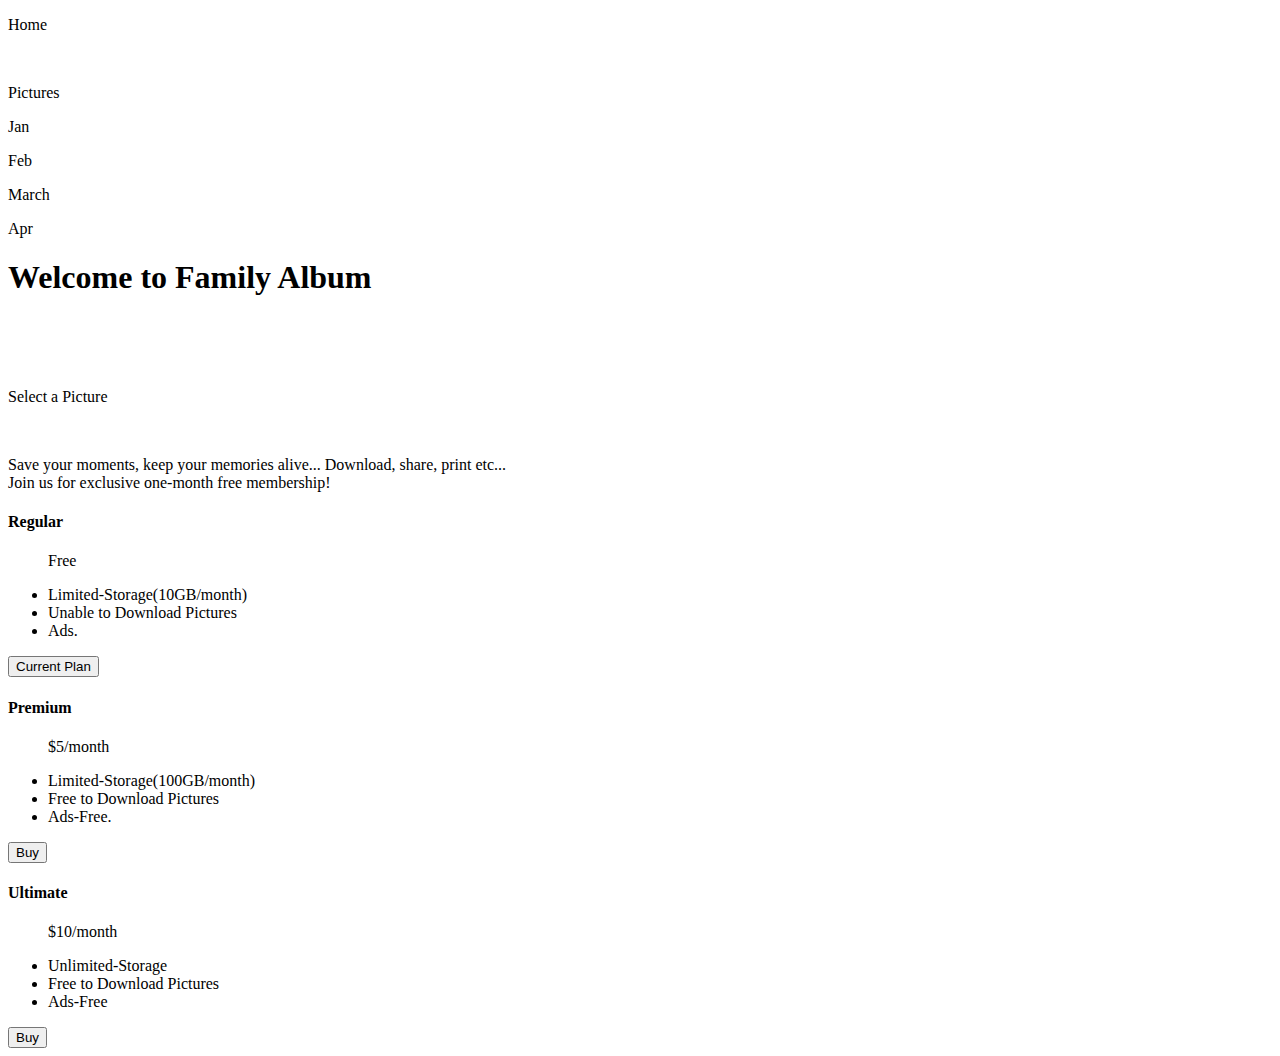
==== index.html @ 441d9006 "Create index.html" ====
<!DOCTYPE html>
<head>
  <title>Family Album</title>
  <link rel="stylesheet" href="style.css" />
  <link href="https://fonts.googleapis.com/css2?family=Dancing+Script:wght@400..700&display=swap" rel="stylesheet" />
  <link href="https://fonts.googleapis.com/css2?family=Jersey+25&display=swap" rel="stylesheet" />
  <link
    href="https://fonts.googleapis.com/css2?family=Jersey+25&family=PT+Serif:ital,wght@0,400;0,700;1,400;1,700&display=swap"
    rel="stylesheet"
  />
</head>
<body>
  <div class="main-container">
    <nav class="navbar">
      <p class="heading">Home</p>
      <div class="sidebar">
        <img src="images/settings.png" class="settings" alt="" />
        <p class="heading">Pictures</p>
        <div class="dropdown hidden">
          <p class="q1">Jan</p>
          <p class="q2">Feb</p>
          <p class="q3">March</p>
          <p class="q4">Apr</p>
        </div>
      </div>
    </nav>
    <h1 class="welcome">Welcome to Family Album</h1>
    <div class="slides">
      <div class="slide first">
        <img src="" id="first" alt="" />
      </div>
      <div class="slide second">
        <img src="" id="second" alt="" />
      </div>
      <div class="slide third">
        <img src="" id="third" alt="" />
      </div>
    </div>
    <div class="gallery hidden">
      <p class="gallery-heading hidden">Select a Picture</p>
      <img id="pic" src="" alt="" />
      <div class="gallery-container"></div>
    </div>
    <div class="slogan">
      <p>
        Save your moments, keep your memories alive... Download, share, print etc... <br />
        Join us for exclusive one-month free membership!
      </p>
    </div>
    <div class="plans">
      <div class="first">
        <div class="plan regular">
          <h4>Regular</h4>
          <ul>
            <p>Free</p>
            <li>Limited-Storage(10GB/month)</li>
            <li>Unable to Download Pictures</li>
            <li>Ads.</li>
          </ul>
          <button type="button">Current Plan</button>
        </div>
        <div class="plan premium">
          <h4>Premium</h4>
          <ul>
            <p>$5/month</p>
            <li>Limited-Storage(100GB/month)</li>
            <li>Free to Download Pictures</li>
            <li>Ads-Free.</li>
          </ul>
          <button class="buy" type="button">Buy</button>
        </div>
        <div class="plan ultimate">
          <h4>Ultimate</h4>
          <ul>
            <p>$10/month</p>
            <li>Unlimited-Storage</li>
            <li>Free to Download Pictures</li>
            <li>Ads-Free</li>
          </ul>
          <button class="buy" type="button">Buy</button>
        </div>
      </div>
    </div>
  </div>

  <script src="script.js"></script>
</body>
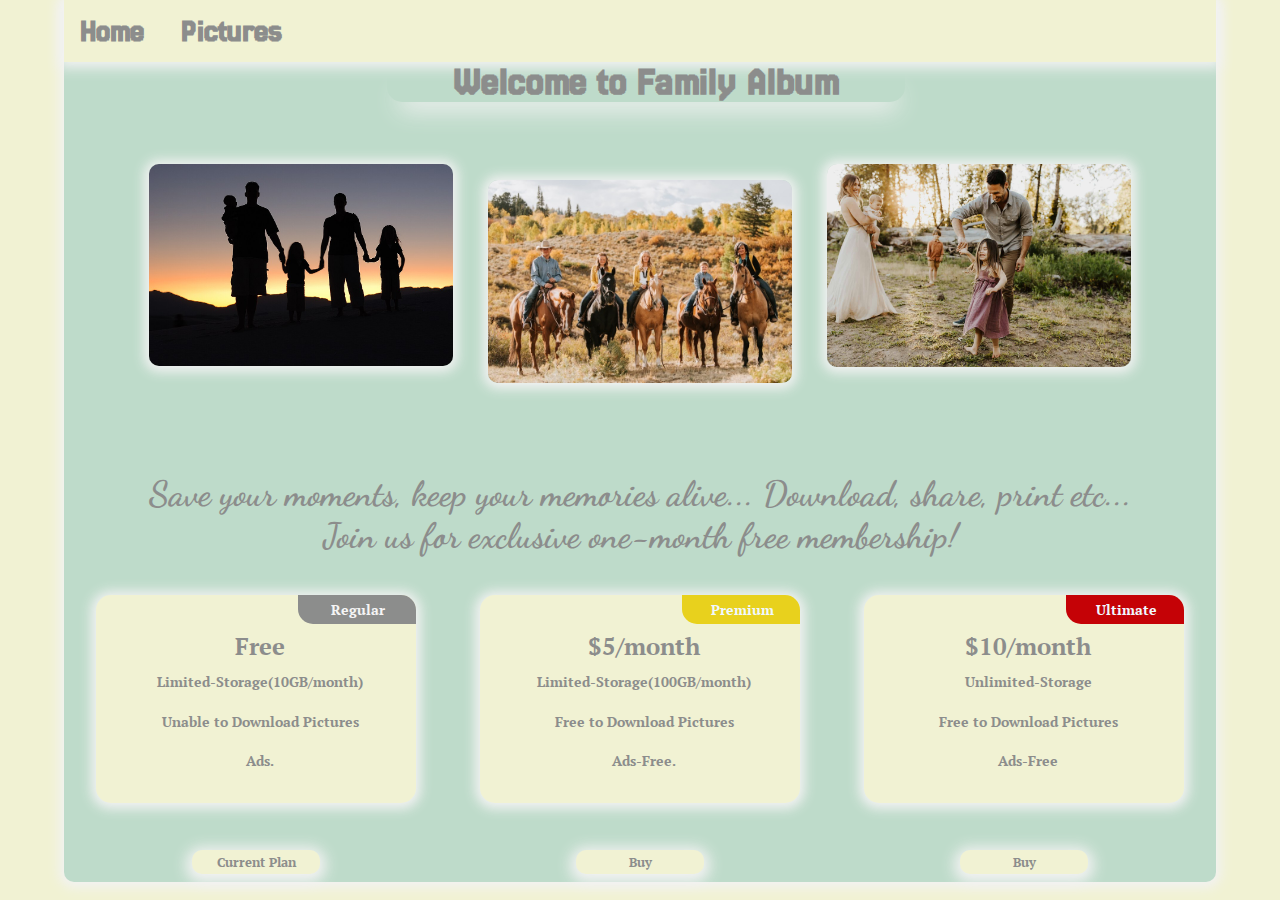
==== commit 3152ae1f: "Update index.html" ====
--- a/index.html
+++ b/index.html
@@ -12,7 +12,7 @@
 <body>
   <div class="main-container">
     <nav class="navbar">
-      <p class="heading">Home</p>
+      <p class="heading" onclick="reload()">Home</p>
       <div class="sidebar">
         <img src="images/settings.png" class="settings" alt="" />
         <p class="heading">Pictures</p>
@@ -40,6 +40,7 @@
       <p class="gallery-heading hidden">Select a Picture</p>
       <img id="pic" src="" alt="" />
       <div class="gallery-container"></div>
+      <div class="preview hidden"></div>
     </div>
     <div class="slogan">
       <p>
--- a/style.css
+++ b/style.css
@@ -0,0 +1,890 @@
+html {
+  height: 100vh;
+}
+body {
+  background-color: #f1f2d3;
+  height: 100%;
+  margin: 0;
+  display: flex;
+  justify-content: center;
+  font-size: 16px;
+}
+h1 {
+  margin: 0;
+  text-align: center;
+}
+.main-container {
+  height: 98vh;
+  width: 80%;
+  background-color: #bedbca;
+  box-sizing: border-box;
+  border-radius: 10px;
+  box-shadow: 0px 1px 12px 5px rgba(242, 242, 242, 1);
+}
+.navbar {
+  display: flex;
+  overflow: hidden;
+  width: 100%;
+  height: 7%;
+  align-items: center;
+  margin-bottom: 0rem;
+  box-sizing: border-box;
+  background-color: #f1f2d3;
+  font-weight: 900;
+  font-family: "Jersey 25", sans-serif;
+  color: #8c8d8c;
+  box-shadow: 0px 1px 12px 5px rgba(242, 242, 242, 1);
+}
+.sidebar {
+  height: auto;
+  text-align: center;
+  border-radius: 10px;
+  font-size: 2rem;
+  display: flex;
+  flex-direction: row;
+  margin-left: 5px;
+}
+
+.heading {
+  cursor: pointer;
+  position: relative;
+  margin-left: 1rem;
+  margin-right: 1rem;
+  font-size: 2rem;
+}
+.dropdown {
+  display: flex;
+  position: absolute;
+  align-items: center;
+  top: 3.5rem;
+  right: 74.5%;
+  border-radius: 10px;
+  box-shadow: 0px 1px 12px 5px rgba(242, 242, 242, 1);
+  background-color: #f1f2d3;
+  flex-direction: row;
+  animation: 0.3s floating;
+}
+.dropdown p {
+  margin: 0.3em;
+  padding: 0.2em;
+  cursor: pointer;
+  display: inline-block;
+  font-size: 1.5rem;
+  position: relative;
+  border-radius: 10px;
+}
+.dropdown p:hover {
+  box-shadow: 0px 5px 13px 5px rgba(140, 141, 140, 1);
+}
+@keyframes floating {
+  from {
+    top: 0%;
+  }
+  to {
+    top: 6%;
+  }
+}
+
+.settings {
+  display: none;
+}
+.welcome {
+  display: inline-block;
+  margin-left: 28%;
+  width: 45%;
+  justify-content: center;
+  border-radius: 15px;
+  box-shadow: 2px 18px 24px -10px #f2f2f2;
+  font-family: "Jersey 25", sans-serif;
+  color: #8c8d8c;
+  font-size: 2.5rem;
+  font-weight: 900;
+}
+.gallery {
+  width: 100%;
+  height: 45%;
+  text-align: center;
+  border-width: 2px;
+  box-sizing: border-box;
+  padding-top: 4rem;
+  border-radius: 15px;
+}
+.gallery-container img {
+  box-shadow: 0px 1px 12px 5px rgba(242, 242, 242, 1);
+  border-radius: 10px;
+}
+.gallery-container img:hover {
+  box-shadow: 0px 1px 15px 9px #8c8d8c;
+}
+.slides {
+  display: flex;
+  width: 100%;
+  height: 45%;
+  text-align: center;
+  border-width: 2px;
+  box-sizing: border-box;
+  justify-content: center;
+  align-items: center;
+}
+.slides-heading {
+  position: absolute;
+  margin: 1.5rem;
+}
+.slide {
+  position: relative;
+  width: 32rem;
+  height: 20rem;
+  align-self: center;
+  margin: 1.5rem;
+  animation: 3s linear infinite alternate both transition;
+}
+@keyframes transition {
+  from {
+    /* element bu noktadan harekete geçiyor */
+    transform: translateX(-0.2rem);
+  }
+  to {
+    /*bu noktaya varınca duruyor */
+    transform: translateX(0.2rem);
+  }
+}
+.slides .first {
+  z-index: 0;
+  left: 4rem;
+  margin-left: 0;
+}
+.slides .second {
+  z-index: 1;
+  top: 1rem;
+  margin: 2rem;
+  margin-top: 0;
+  margin-bottom: 0;
+}
+.slides .third {
+  z-index: 2;
+  right: 4rem;
+  margin-right: 0;
+}
+.slides img {
+  width: 100%;
+  cursor: auto;
+  animation: 0.2 zoomin;
+}
+.gallery-container {
+  display: inline-block;
+  justify-content: center;
+  width: auto;
+  flex-wrap: wrap;
+  margin: 10px;
+  margin-top: 20px;
+  height: 100px;
+  border-radius: 10px;
+  cursor: pointer;
+}
+.slogan {
+  display: flex;
+  text-align: center;
+  font-size: 2.2rem;
+  font-weight: bolder;
+  justify-content: center;
+  align-items: center;
+  width: 100%;
+  height: 2%;
+  box-sizing: border-box;
+  padding-top: 1rem;
+  background-color: #bedbca;
+  color: #8c8d8c;
+  font-weight: 900;
+  font-family: "Dancing Script", cursive;
+}
+.plans {
+  display: flex;
+  flex-direction: column;
+  height: 36%;
+  padding-top: 2rem;
+}
+.plans .first {
+  display: flex;
+  justify-content: space-around;
+  width: 100%;
+  height: 100%;
+  box-sizing: border-box;
+  text-align: center;
+  margin: 0;
+}
+.plan {
+  flex-flow: row;
+  width: 20rem;
+  height: 13rem;
+  display: inline-block;
+  align-self: center;
+  margin: 1rem;
+  margin-top: 0;
+  border-radius: 15px;
+  background-color: #f1f2d3;
+  box-shadow: 0px 1px 12px 5px rgba(242, 242, 242, 1);
+}
+.plans .title {
+  align-self: flex-start;
+}
+.plan h4 {
+  color: whitesmoke;
+  text-align: center;
+  width: 33%;
+  margin: 0;
+  float: right;
+  padding: 0.3rem;
+  padding-left: 0.5rem;
+  border-bottom-left-radius: 15px;
+  border-top-right-radius: 15px;
+  font-family: "PT Serif", serif;
+}
+ul {
+  text-align: start;
+  margin: 0;
+  margin-top: 2.2rem;
+  padding-left: 0.5rem;
+  padding-right: 0;
+  color: #8c8d8c;
+  font-weight: 600;
+  font-family: "PT Serif", serif;
+}
+ul p {
+  text-align: center;
+  margin: 0;
+  font-weight: 900;
+  font-size: 1.5rem;
+  margin-bottom: 0.3rem;
+}
+.plan li {
+  text-align: center;
+  margin: 1rem;
+  margin-top: 0;
+  cursor: auto;
+}
+.regular h4 {
+  background-color: #8c8d8c;
+}
+.premium h4 {
+  background-color: #e8d11d;
+  color: aliceblue;
+  font-weight: 600;
+}
+.ultimate h4 {
+  background-color: #c50206;
+  color: aliceblue;
+}
+.purchase {
+  display: flex;
+  flex-direction: row;
+  width: 100%;
+  justify-content: space-around;
+  box-sizing: border-box;
+}
+button {
+  position: relative;
+  margin-top: 4rem;
+  width: 40%;
+  height: 1.5rem;
+  border: none;
+  border-radius: 10px;
+  background-color: #f1f2d3;
+  box-shadow: 0px 3px 14px 6px rgba(242, 242, 242, 1);
+  font-family: "PT Serif", serif;
+  font-weight: 600;
+  color: #8c8d8c;
+  cursor: pointer;
+}
+.buy:hover {
+  box-shadow: 0 0 5px #8c8d8c, 0 0 15px #8c8d8c, 0 0 20px #8c8d8c, 0 0 25px #8c8d8c, 0 0 30px #8c8d8c;
+}
+.selected {
+  box-shadow: 0 0 5px #8c8d8c, 0 0 15px #8c8d8c, 0 0 20px #8c8d8c, 0 0 25px #8c8d8c, 0 0 30px #8c8d8c;
+}
+.current {
+  box-shadow: 0px 0px 5px 4px #8c8d8c;
+}
+.second p {
+  margin: 0;
+}
+img {
+  margin: 10px;
+  margin-top: 20px;
+  height: 100px;
+
+  cursor: pointer;
+}
+.no-click {
+  pointer-events: none;
+}
+
+ol {
+  padding: 0;
+}
+li {
+  list-style-type: none;
+  cursor: pointer;
+}
+.zoom {
+  height: 90%;
+  position: relative;
+  width: auto;
+  top: 5%;
+  left: 3%;
+  margin: 0;
+  box-shadow: none !important;
+  border-radius: 10px;
+  animation: 0.2s zoomin;
+}
+.default {
+  height: 90%;
+  position: relative;
+  width: auto;
+  top: 5%;
+  left: 3%;
+  margin: 0;
+  box-shadow: none !important;
+  border-radius: 10px;
+  box-shadow: none !important;
+}
+.preview {
+  position: absolute;
+  height: 15%;
+  top: 88%;
+  left: 45%;
+  display: flex;
+  justify-content: center;
+  align-items: center;
+}
+.previewImg {
+  height: 30%;
+  margin: 4px;
+  border-radius: 2px;
+}
+#pic {
+  margin: 0;
+}
+@keyframes zoomin {
+  from {
+    transform: translateY(-120vh);
+  }
+  to {
+    transform: translateY(0vh);
+  }
+}
+/* .zoomout {
+  animation: 0.2s zoomout;
+  right: 3%;
+} */
+@keyframes zoomout {
+  from {
+    transform: translateY(0vh);
+  }
+  to {
+    transform: translateY(-120vh);
+  }
+}
+.swipe-right {
+  animation: 0.2s swipe-right;
+}
+.swipe-left {
+  animation: 0.2s swipe-left;
+}
+@keyframes swipe-left {
+  from {
+    transform: translateX(-50vw);
+  }
+  to {
+    transform: translateX(0vw);
+  }
+}
+@keyframes swipe-right {
+  from {
+    transform: translateX(50vw);
+  }
+  to {
+    transform: translateX(0vw);
+  }
+}
+.slide img {
+  width: auto;
+  height: 100%;
+  margin: 0;
+  border-radius: 10px;
+  box-shadow: 0px 1px 12px 5px rgba(242, 242, 242, 1);
+}
+.left-btn {
+  width: 100px;
+  position: fixed;
+  cursor: pointer;
+  bottom: 45%;
+  right: 92%;
+  animation: 0.2s swipe-left;
+  box-shadow: none !important;
+}
+.right-btn {
+  width: 100px;
+  position: fixed;
+  cursor: pointer;
+  bottom: 45%;
+  left: 92%;
+  animation: 0.2s swipe-right;
+  box-shadow: none !important;
+}
+.close-btn {
+  display: inline-block;
+  margin: 0;
+  cursor: pointer;
+  position: sticky;
+  width: 64px;
+  height: auto;
+  left: 65%;
+  bottom: 89%;
+  box-shadow: none !important;
+  animation: 0.3s zoomin;
+}
+.indicator {
+  display: inline-block;
+  margin: 0;
+  position: sticky;
+  font-size: 20px;
+  color: aliceblue;
+  bottom: 96%;
+  right: 47%;
+  animation: 0.2s zoomin;
+}
+.gallery-heading {
+  margin: 8px;
+  margin-bottom: 0;
+  display: block;
+  font-size: 1.5rem;
+  font-family: "Jersey 25", sans-serif;
+  color: #8c8d8c;
+  font-weight: 600;
+}
+
+.overlay {
+  position: absolute;
+  top: 0;
+  left: 0;
+  padding-top: 3rem;
+  padding-bottom: 3rem;
+  width: 100%;
+  height: 100%;
+  background-color: rgb(27, 27, 27);
+  z-index: 2;
+  margin: 0;
+  border-radius: 0;
+  overflow: hidden;
+}
+.hidden {
+  display: none;
+}
+
+/*Media Queries*/
+@media (max-width: 1820px) {
+  .main-container {
+    width: 80%;
+  }
+  .slide {
+    height: 17rem;
+  }
+}
+@media (max-width: 1680px) {
+  .dropdown {
+    right: 72.5%;
+  }
+}
+@media (max-width: 1538px) {
+  .slides img {
+    width: 20rem;
+    height: auto;
+  }
+}
+@media (max-width: 1400px) {
+  .zoom {
+    position: relative;
+    height: 600px;
+    width: auto;
+    top: 15%;
+    left: 3%;
+  }
+  .default {
+    position: relative;
+    height: 600px;
+    width: auto;
+    top: 15%;
+    left: 3%;
+  }
+  .close-btn {
+    position: sticky;
+    width: 53px;
+    margin-top: 11rem;
+    margin-left: 1rem;
+  }
+}
+
+@media (max-width: 1280px) {
+  .main-container {
+    width: 90%;
+  }
+  .slides img {
+    width: 19rem;
+    height: auto;
+  }
+  .plans {
+    font-size: 0.9rem;
+  }
+  .plans li {
+    padding-top: 0.3rem;
+  }
+}
+@media (max-width: 1150px) {
+  .main-container {
+    height: 98vh;
+  }
+  .zoom {
+    left: 5%;
+  }
+}
+@media (max-width: 1091px) {
+  .main-container {
+    height: 98vh;
+  }
+  .zoom {
+    position: relative;
+    height: 500px;
+    width: auto;
+    top: 20%;
+    left: 4.5%;
+    border-radius: 10px !important;
+  }
+  .default {
+    position: relative;
+    height: 500px;
+    width: auto;
+    top: 20%;
+    padding-left: 3%;
+  }
+  .left-btn {
+    width: 100px;
+    position: fixed;
+    cursor: pointer;
+    bottom: 45%;
+    right: 85%;
+  }
+  .right-btn {
+    width: 100px;
+    position: fixed;
+    cursor: pointer;
+    bottom: 45%;
+    left: 85%;
+  }
+  .close-btn {
+    display: inline-block;
+    margin: 0;
+    cursor: pointer;
+    position: sticky;
+    height: auto;
+    left: 50%;
+    bottom: 76%;
+  }
+  .indicator {
+    bottom: 88%;
+  }
+  .plans {
+    font-size: 0.7rem;
+  }
+  ul p {
+    font-size: 1.2rem;
+  }
+  .plans button {
+    font-size: 0.7rem;
+  }
+}
+@media (max-width: 970px) {
+  .slides {
+    height: 45%;
+  }
+  .slides img {
+    width: 16rem;
+    height: auto;
+  }
+  .plans button {
+    margin-top: 3rem;
+  }
+  .zoom {
+    position: relative;
+    height: 400px;
+    width: auto;
+    top: 26%;
+  }
+  .default {
+    position: relative;
+    height: 400px;
+    width: auto;
+    top: 26%;
+  }
+  .close-btn {
+    position: sticky;
+    margin-top: 14rem;
+    right: 11rem;
+  }
+}
+@media (max-width: 880px) {
+  .main-container {
+    height: 110%;
+  }
+  .fix-height {
+    height: 100%;
+    overflow: hidden;
+  }
+  .slides {
+    flex-wrap: wrap;
+    height: 35%;
+  }
+  .slogan {
+    font-size: 1.5rem;
+    margin-bottom: 3rem;
+  }
+  .gallery {
+    height: 35%;
+    flex-wrap: wrap;
+    overflow: hidden;
+    padding-top: 6rem;
+  }
+  .overlay {
+    height: 100%;
+  }
+  .zoom {
+    position: relative;
+    height: 400px;
+    width: auto;
+    top: 26%;
+    left: 5.5%;
+  }
+  .close-btn {
+    position: sticky;
+    right: -19rem;
+    top: 0;
+    margin: 0;
+    padding: 0;
+    left: 0;
+    bottom: 70%;
+  }
+  .first img {
+    position: relative;
+    right: 11rem;
+  }
+  .second img {
+    position: relative;
+    bottom: 19.5rem;
+    left: 8rem;
+  }
+  .third img {
+    position: relative;
+    bottom: 25rem;
+    left: 3rem;
+  }
+  .slides img {
+    width: 15rem;
+    height: auto;
+  }
+  .plans {
+    margin-top: 2rem;
+    height: 33%;
+  }
+  .plans .first {
+    height: fit-content;
+    padding-top: 0.5rem;
+    flex-flow: wrap;
+  }
+  .first .plan {
+    width: 15rem;
+    height: 11rem;
+  }
+  .plans button {
+    margin-top: 1rem;
+  }
+  .ultimate {
+    position: relative;
+    top: 3.5rem;
+  }
+}
+@media (max-width: 790px) {
+  .zoom {
+    position: relative;
+    height: 300px;
+    width: auto;
+    top: 30%;
+    left: 6%;
+  }
+  .default {
+    position: relative;
+    height: 300px;
+    width: auto;
+    top: 30%;
+    left: 6%;
+  }
+  .sidebar {
+    width: 70%;
+  }
+  .left-btn {
+    width: 100px;
+    position: fixed;
+    cursor: pointer;
+    bottom: 45%;
+    right: 85%;
+  }
+  .right-btn {
+    width: 100px;
+    position: fixed;
+    cursor: pointer;
+    bottom: 45%;
+    left: 85%;
+  }
+  .close-btn {
+    right: 0;
+    top: 0;
+    margin: 0;
+    padding: 0;
+    left: 0;
+    bottom: 80%;
+  }
+  .gallery-container,
+  img {
+    margin: 5px;
+    margin-top: 10px;
+    height: 75px;
+    width: auto;
+    border-radius: 5px;
+    cursor: pointer;
+  }
+  .right-btn {
+    height: auto;
+    position: fixed;
+    cursor: pointer;
+    bottom: 45%;
+    left: 80%;
+  }
+  .left-btn {
+    height: auto;
+    bottom: 45%;
+    right: 80%;
+  }
+  .close-btn {
+    position: sticky;
+    left: 77%;
+    bottom: 0;
+    top: 19rem;
+  }
+}
+@media (max-width: 630px) {
+  .main-container {
+    height: 122%;
+  }
+  .fix-height {
+    height: 100%;
+  }
+  .navbar {
+    height: 5%;
+  }
+  .heading {
+    display: none;
+  }
+  .settings {
+    display: inline-block;
+    width: 32px;
+    height: auto;
+  }
+  .sidebar {
+    margin-bottom: 0.3rem;
+    margin-left: 0;
+  }
+  .dropdown p {
+    padding-top: 0.5rem;
+  }
+  .zoom {
+    position: relative;
+    height: 300px;
+    width: auto;
+    top: 23%;
+    left: 4%;
+  }
+  .default {
+    position: relative;
+    height: 300px;
+    width: auto;
+    top: 23%;
+    left: 4%;
+  }
+  .close-btn {
+    margin: 0;
+    padding: 0;
+    left: 0;
+    right: 50px;
+    top: 0;
+    bottom: 580px;
+  }
+  .slogan {
+    font-size: 1.4rem;
+  }
+  .title {
+    font-size: 1rem;
+  }
+  .slides {
+    height: 40%;
+    overflow: hidden;
+    padding-top: 1rem;
+    margin-bottom: 3rem;
+  }
+  .gallery {
+    padding-top: 12rem;
+    margin-bottom: 6rem;
+  }
+  .slides .first {
+    left: 12.5rem;
+  }
+  .slides .second {
+    top: 11rem;
+    right: 7.3rem;
+  }
+  .slides .third {
+    top: 8rem;
+    right: 3rem;
+  }
+}
+@media (max-width: 623px) {
+  .main-container {
+    height: 168%;
+  }
+  .fix-height {
+    height: 100%;
+  }
+  .slogan {
+    font-size: 1.4rem;
+    margin-bottom: 7rem;
+  }
+  .plans {
+    padding-top: 0;
+  }
+  .plans .regular {
+    margin-bottom: 4.5rem;
+  }
+}
+@media (max-width: 621px) {
+  .main-container {
+    height: 194vh;
+  }
+  .fix-height {
+    height: 100vh;
+  }
+}
+@media (max-width: 508px) {
+  .main-container {
+    height: 202vh;
+  }
+  .fix-height {
+    height: 100vh;
+  }
+}
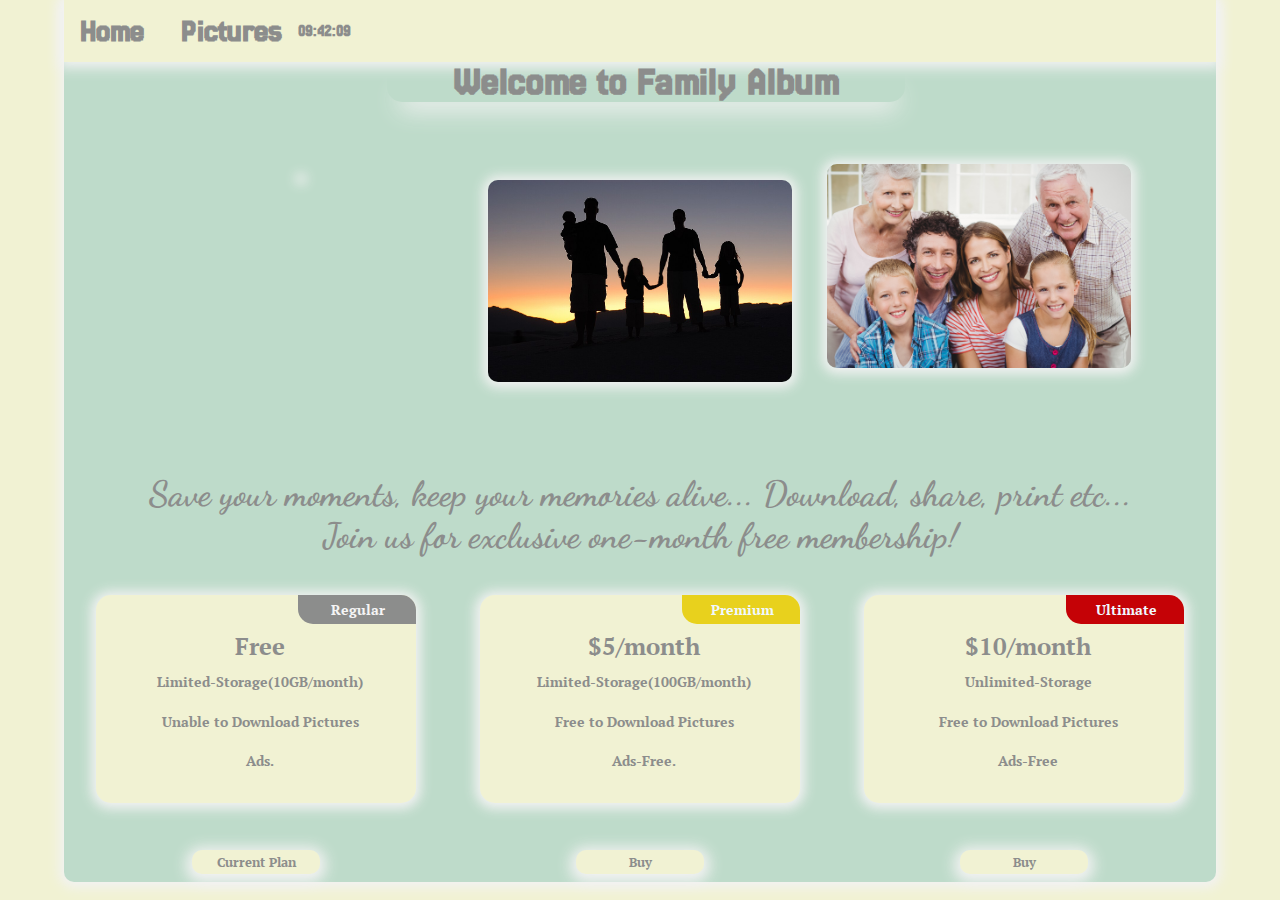
==== commit 97cfb05f: "Update index.html" ====
--- a/index.html
+++ b/index.html
@@ -12,19 +12,21 @@
 <body>
   <div class="main-container">
     <nav class="navbar">
-      <p class="heading" onclick="reload()">Home</p>
+      <p onclick="window.location.reload()" class="heading">Home</p>
       <div class="sidebar">
         <img src="images/settings.png" class="settings" alt="" />
         <p class="heading">Pictures</p>
         <div class="dropdown hidden">
-          <p class="q1">Jan</p>
-          <p class="q2">Feb</p>
-          <p class="q3">March</p>
-          <p class="q4">Apr</p>
+          <p class="q1" data-input="0">Jan</p>
+          <p class="q2" data-input="1">Feb</p>
+          <p class="q3" data-input="2">March</p>
+          <p class="q4" data-input="3">Apr</p>
         </div>
       </div>
+      <p class="time"></p>
     </nav>
     <h1 class="welcome">Welcome to Family Album</h1>
+    <p id="scrolling" class="hidden">Learn more about Plans</p>
     <div class="slides">
       <div class="slide first">
         <img src="" id="first" alt="" />
@@ -36,6 +38,7 @@
         <img src="" id="third" alt="" />
       </div>
     </div>
+
     <div class="gallery hidden">
       <p class="gallery-heading hidden">Select a Picture</p>
       <img id="pic" src="" alt="" />
